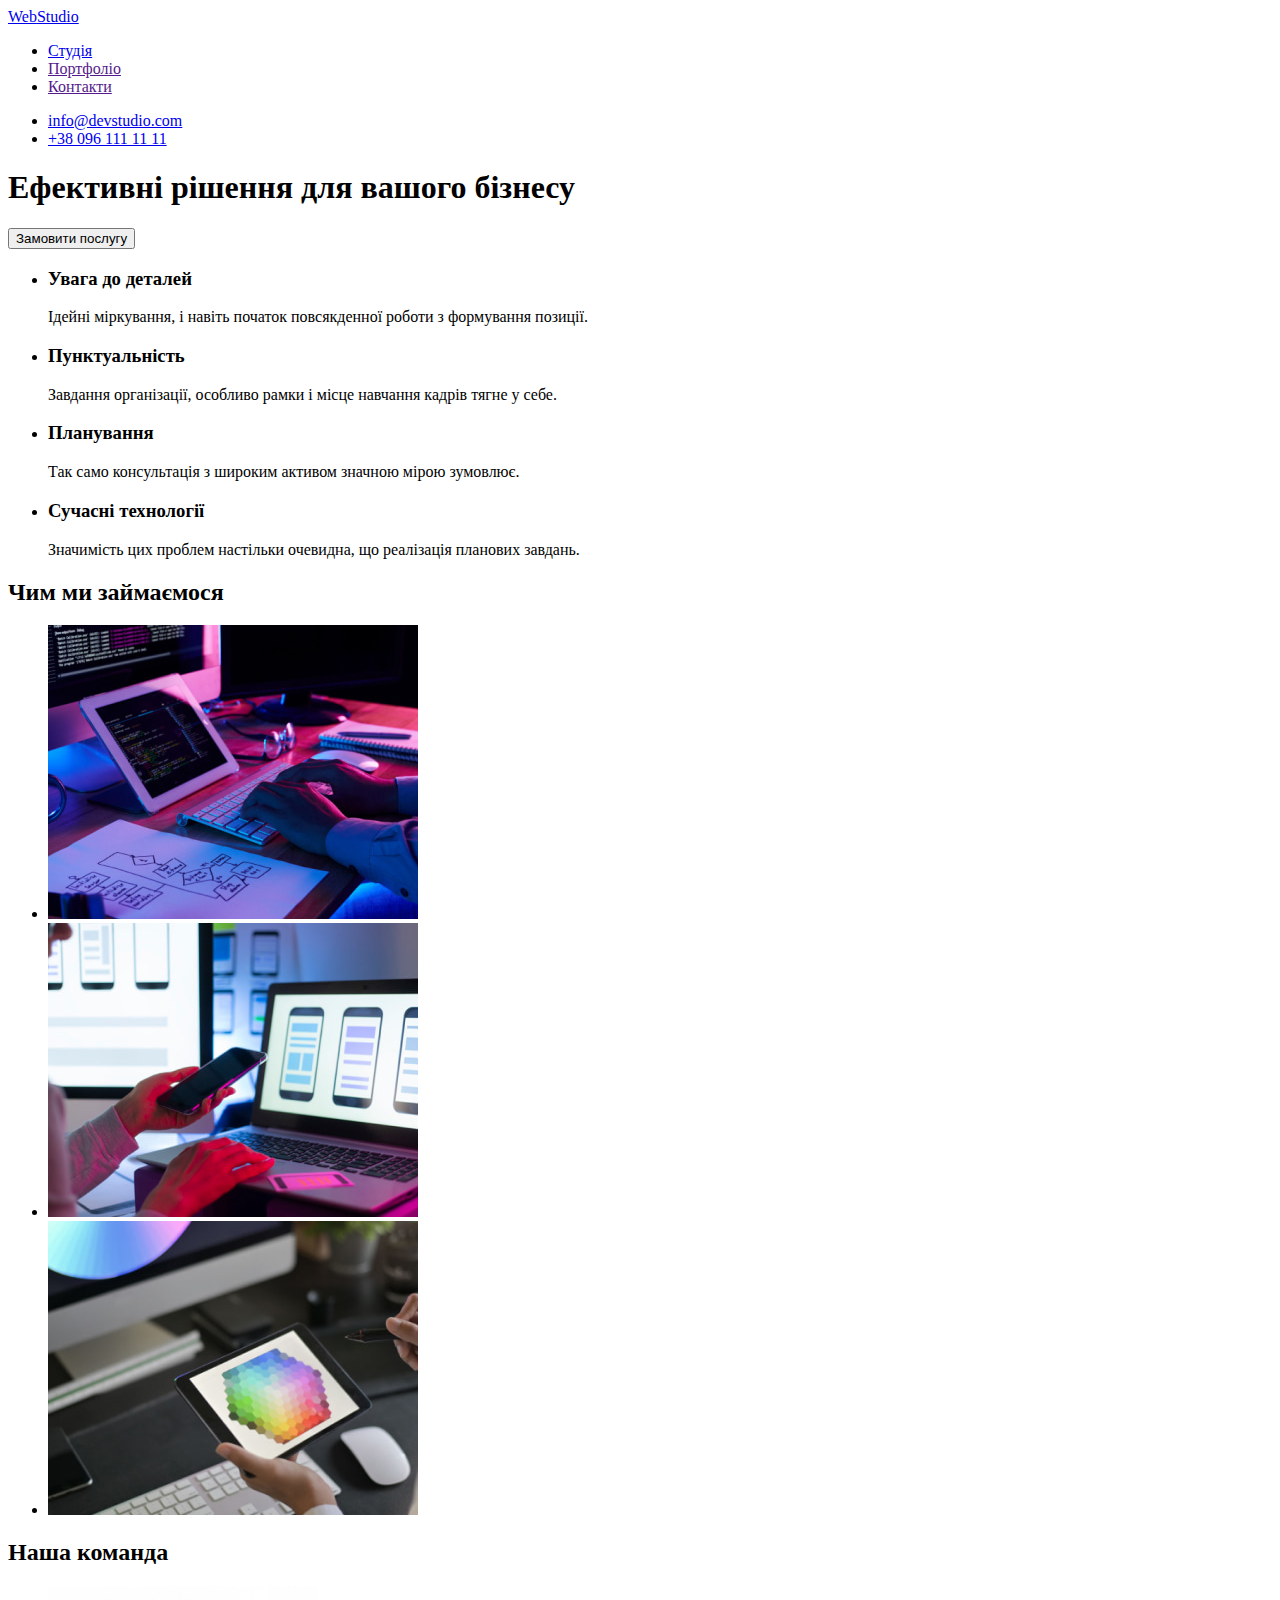
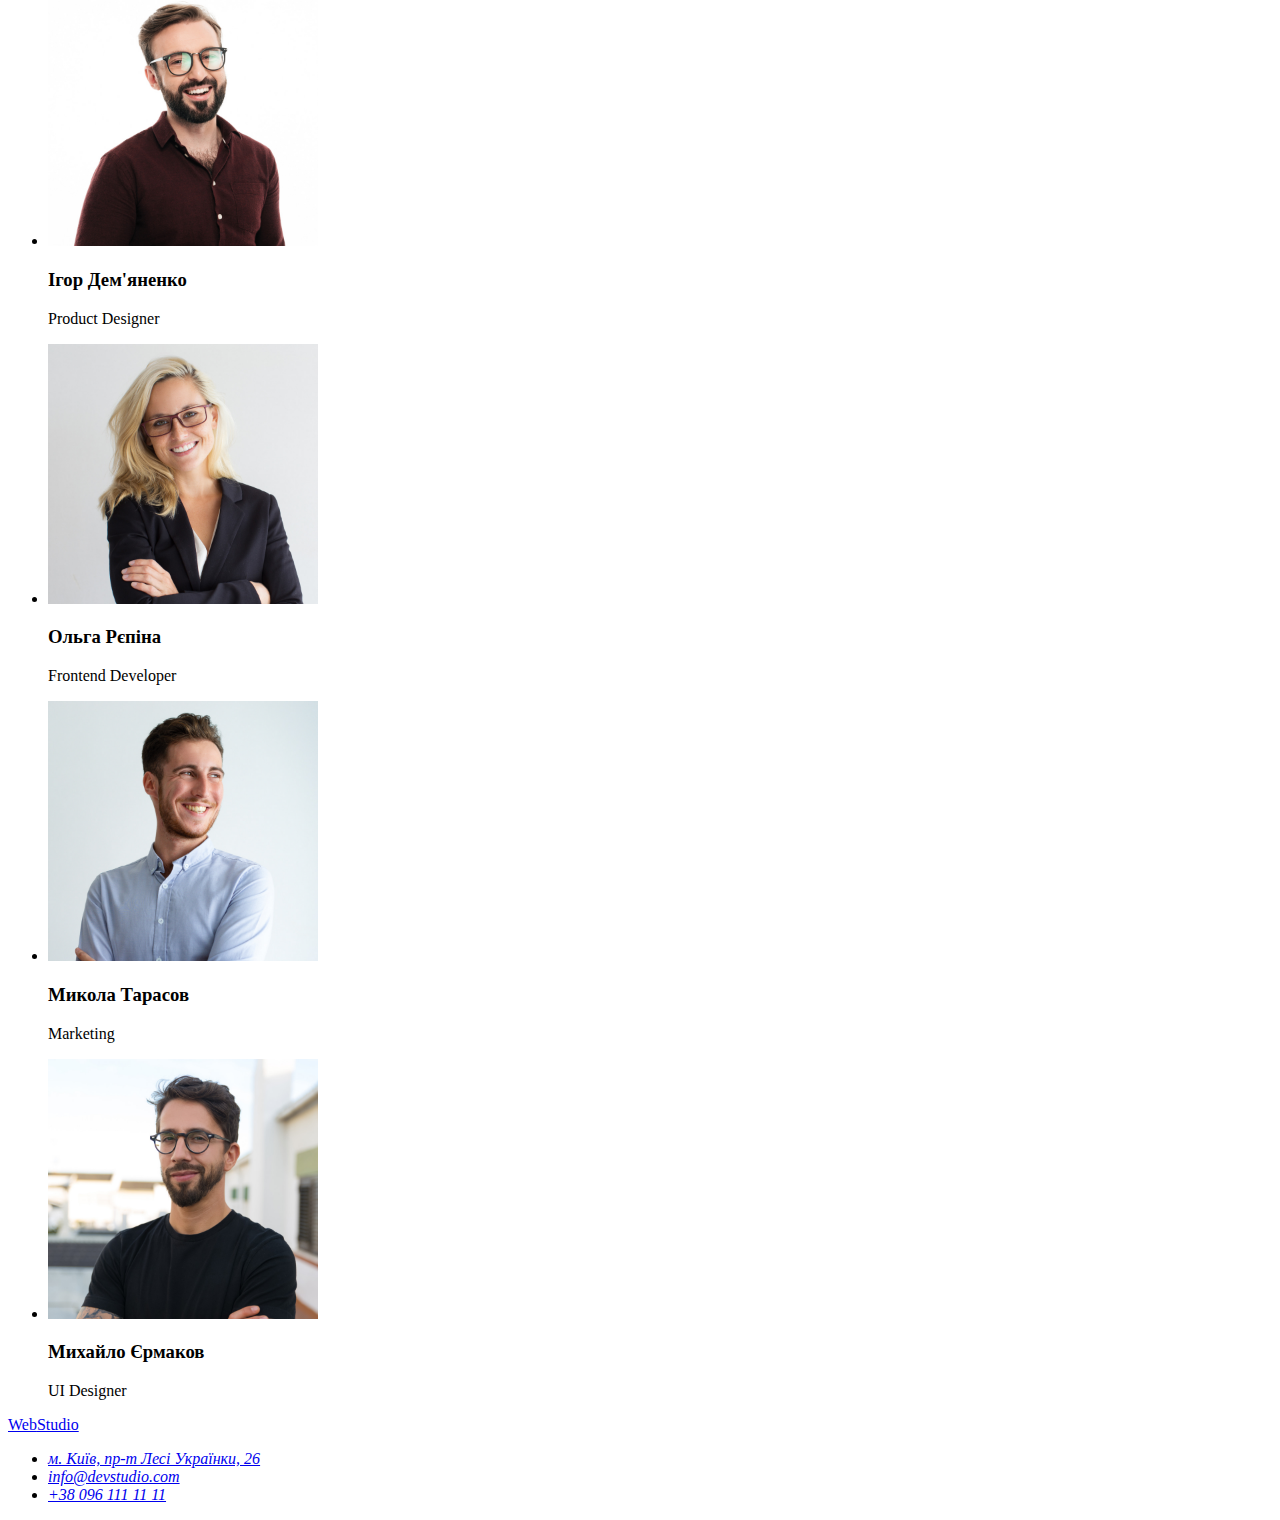
==== index.html @ 006b5e54 "Second" ====
<!DOCTYPE html>
<html lang="en">

<head>
    <meta charset="UTF-8" />
    <meta http-equiv="X-UA-Compatible" content="IE=edge" />
    <meta name="viewport" content="width=device-width, initial-scale=1.0" />
    <title>Студія</title>
</head>

<body>
    <!--Текстове лого та навігація-->
    <header>
        <a href="index.html" class="logo-style"><span class="logo-web-style">Web</span>Studio</a>
        <nav>
            <ul>
                <li><a href="index.html">Студія</a></li>
                <li><a href="">Портфоліо</a></li>
                <li><a href="">Контакти</a></li>
            </ul>
        </nav>
        <!--Контактна іформація почта та телефон-->
        <ul>
            <li><a href="mailto:info@devstudio.com">info@devstudio.com</a></li>
            <li><a href="tel:+380961111111">+38 096 111 11 11</a></li>
        </ul>
    </header>

    <main>
        <!--Титульний блок з основным позивом-->
        <section class="main-board">
            <h1>Ефективні рішення для вашого бізнесу</h1>
            <button type="button">Замовити послугу</button>
        </section>
        <!--Секція опису переваг, особобливості-->
        <section>
            <h2 hidden>Особливості</h2>
            <ul>
                <li>
                    <h3>Увага до деталей</h3>
                    <p>Ідейні міркування, і навіть початок повсякденної роботи з формування позиції.</p>
                </li>
                <li>
                    <h3>Пунктуальність</h3>
                    <p>Завдання організації, особливо рамки і місце навчання кадрів тягне у себе.</p>
                </li>
                <li>
                    <h3>Планування</h3>
                    <p>Так само консультація з широким активом значною мірою зумовлює.</p>
                </li>
                <li>
                    <h3>Сучасні технології</h3>
                    <p>Значимість цих проблем настільки очевидна, що реалізація планових завдань.</p>
                </li>
            </ul>
        </section>
        <!--Секція відображень процесу-->
        <section>
            <h2>Чим ми займаємося</h2>
            <ul>
                <li>
                    <img src="images/img.jpg" alt="Чоловік працює за комп'ютером та розробляє сайт" width="370" />
                </li>
                <li>
                    <img src="images/img1.jpg" alt="Дівчина розробляє дизайн інтеграцію до смартфонів" width="370" />
                </li>
                <li>
                    <img src="images/img2.jpg" alt="Дівчина працюе з палітрою кольорів на планшеті" width="370" />
                </li>
            </ul>
        </section>
        <!--Блок команди, фото, ім'я, напрямок розробки-->
        <section>
            <h2>Наша команда</h2>
            <ul>
                <li>
                    <img src="images/img3.jpg" alt="Фото Ігоря Дем'яненка" width="270" height="260" />
                    <h3>Ігор Дем'яненко</h3>
                    <p class="skills">Product Designer</p>
                </li>
                <li>
                    <img src="images/img4.jpg" alt="Фото Ольги Рєпіной" width="270" height="260" />
                    <h3>Ольга Рєпіна</h3>
                    <p class="skills">Frontend Developer</p>
                </li>
                <li>
                    <img src="images/img5.jpg" alt="Фото Миколи Тарасова" width="270" height="260" />
                    <h3>Микола Тарасов</h3>
                    <p class="skills">Marketing</p>
                </li>
                <li>
                    <img src="images/img6.jpg" alt="Фото Михайла Єрмакова" width="270" height="260" />
                    <h3>Михайло Єрмаков</h3>
                    <p class="skills">UI Designer</p>
                </li>
            </ul>
        </section>
    </main>
    <!--Лого та адреса в підвалі-->
    <footer>
        <a href="index.html" class="logo-style"><span class="logo-web-style">Web</span>Studio</a>
        <address>
            <ul>
                <li>
                    <a href="https://goo.gl/maps/PP2r4zWcjwwRbAMDA" target="_blank"
                        rel="noopener noreferrer nofollow">м. Київ, пр-т Лесі Українки, 26</a>
                </li>
                <li><a href="mailto:info@devstudio.com">info@devstudio.com</a></li>
                <li><a href="tel:+380961111111">+38 096 111 11 11</a></li>
            </ul>
        </address>
    </footer>
</body>

</html>
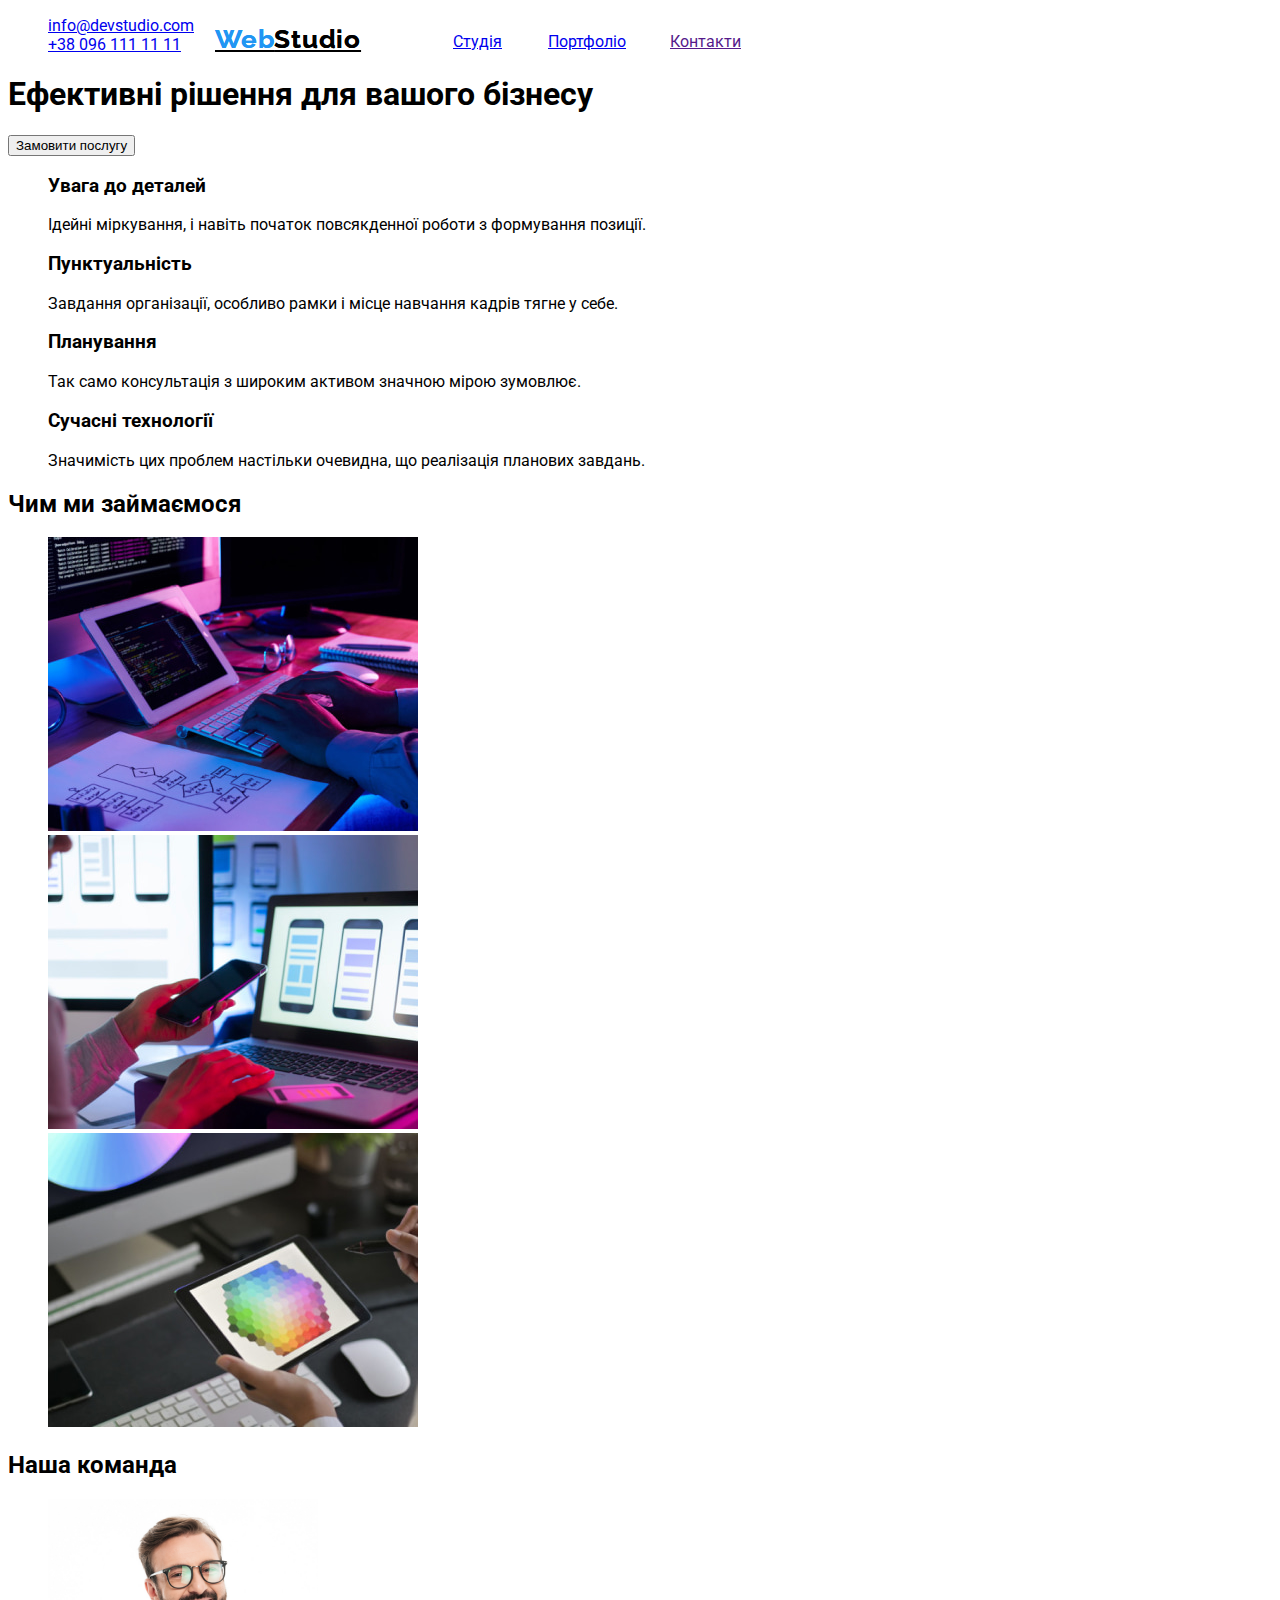
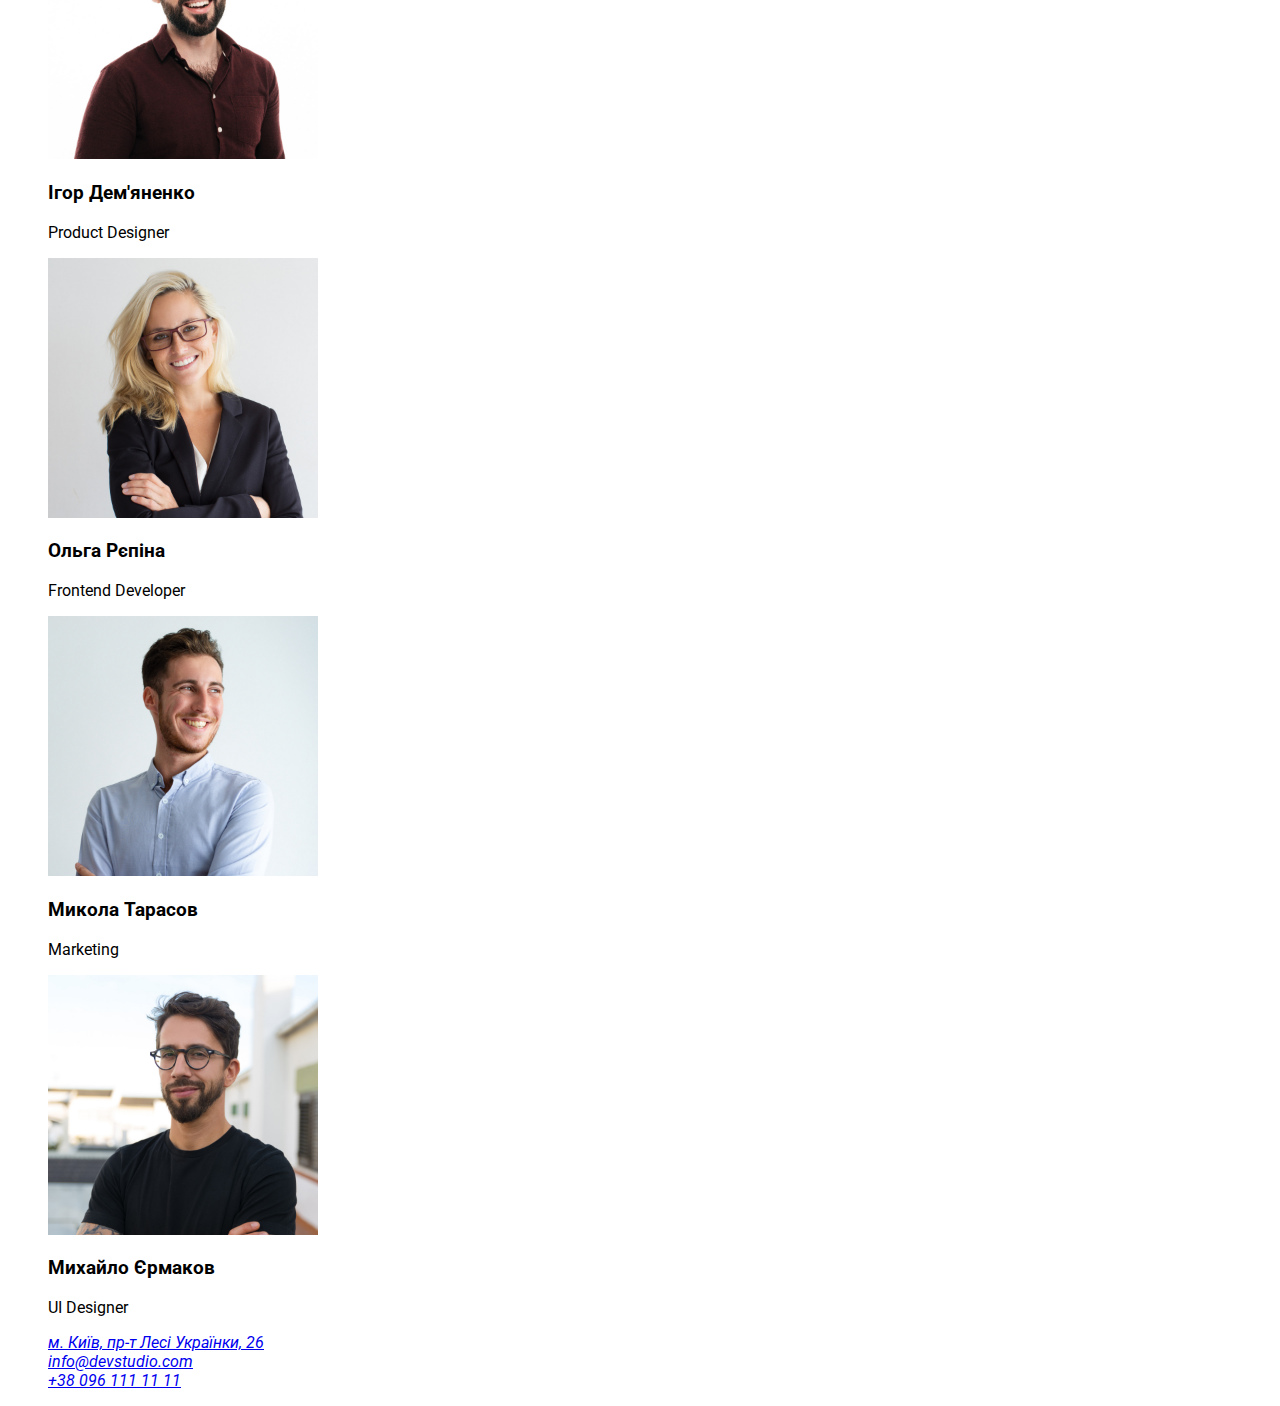
==== commit f9058090: "Go" ====
--- a/index.html
+++ b/index.html
@@ -5,6 +5,10 @@
     <meta charset="UTF-8" />
     <meta http-equiv="X-UA-Compatible" content="IE=edge" />
     <meta name="viewport" content="width=device-width, initial-scale=1.0" />
+    <link rel="stylesheet" href="styles/styles.css">
+    <link
+        href="https://fonts.googleapis.com/css2?family=Raleway:wght@700&family=Roboto:wght@400;500;700;900&display=swap"
+        rel="stylesheet">
     <title>Студія</title>
 </head>
 
@@ -13,16 +17,16 @@
     <header>
         <a href="index.html" class="logo-style"><span class="logo-web-style">Web</span>Studio</a>
         <nav>
-            <ul>
-                <li><a href="index.html">Студія</a></li>
-                <li><a href="">Портфоліо</a></li>
-                <li><a href="">Контакти</a></li>
+            <ul class="navigation">
+                <li><a href="index.html" class="navigation-studia">Студія</a></li>
+                <li><a href="portfolio.html" class="navigation-portfolio">Портфоліо</a></li>
+                <li><a href="" class="navigation-contacts">Контакти</a></li>
             </ul>
         </nav>
         <!--Контактна іформація почта та телефон-->
         <ul>
-            <li><a href="mailto:info@devstudio.com">info@devstudio.com</a></li>
-            <li><a href="tel:+380961111111">+38 096 111 11 11</a></li>
+            <li><a href="mailto:info@devstudio.com" class="contact">info@devstudio.com</a></li>
+            <li><a href="tel:+380961111111" class="contact">+38 096 111 11 11</a></li>
         </ul>
     </header>
 
--- a/styles/styles.css
+++ b/styles/styles.css
@@ -0,0 +1,67 @@
+/*Основний шрифт*/
+body {
+  font-family: 'Raleway', sans-serif;
+
+  font-family: 'Roboto', sans-serif;
+}
+
+.logo-style {
+  color: black;
+  position: absolute;
+  width: 145px;
+  height: 31px;
+  left: 215px;
+  top: 24px;
+
+  font-family: 'Raleway';
+  font-style: normal;
+  font-weight: 700;
+  font-size: 26px;
+  line-height: 31px;
+
+  /* identical to box height */
+  letter-spacing: 0.03em;
+}
+.logo-web-style {
+  color: #2196f3;
+}
+.navigation-studia {
+    list-style: none;
+  position: absolute;
+  width: 45px;
+  height: 16px;
+  left: 453px;
+  top: 32px;
+}
+.navigation-studia:hover,
+:focus {
+  color: #2196f3;
+}
+
+.navigation-portfolio { 
+  position: absolute;
+  width: 72px;
+  height: 16px;
+  left: 548px;
+  top: 32px;
+}
+.navigation-portfolio:hover,
+:focus {
+    
+  color: #2196f3;
+}
+.navigation-contacts {
+  list-style: none;
+  position: absolute;
+  width: 64px;
+  height: 16px;
+  left: 670px;
+  top: 32px;
+}
+.navigation-contacts:hover,
+:focus {
+  color: #2196f3;
+}
+ul {
+  list-style: none;
+}
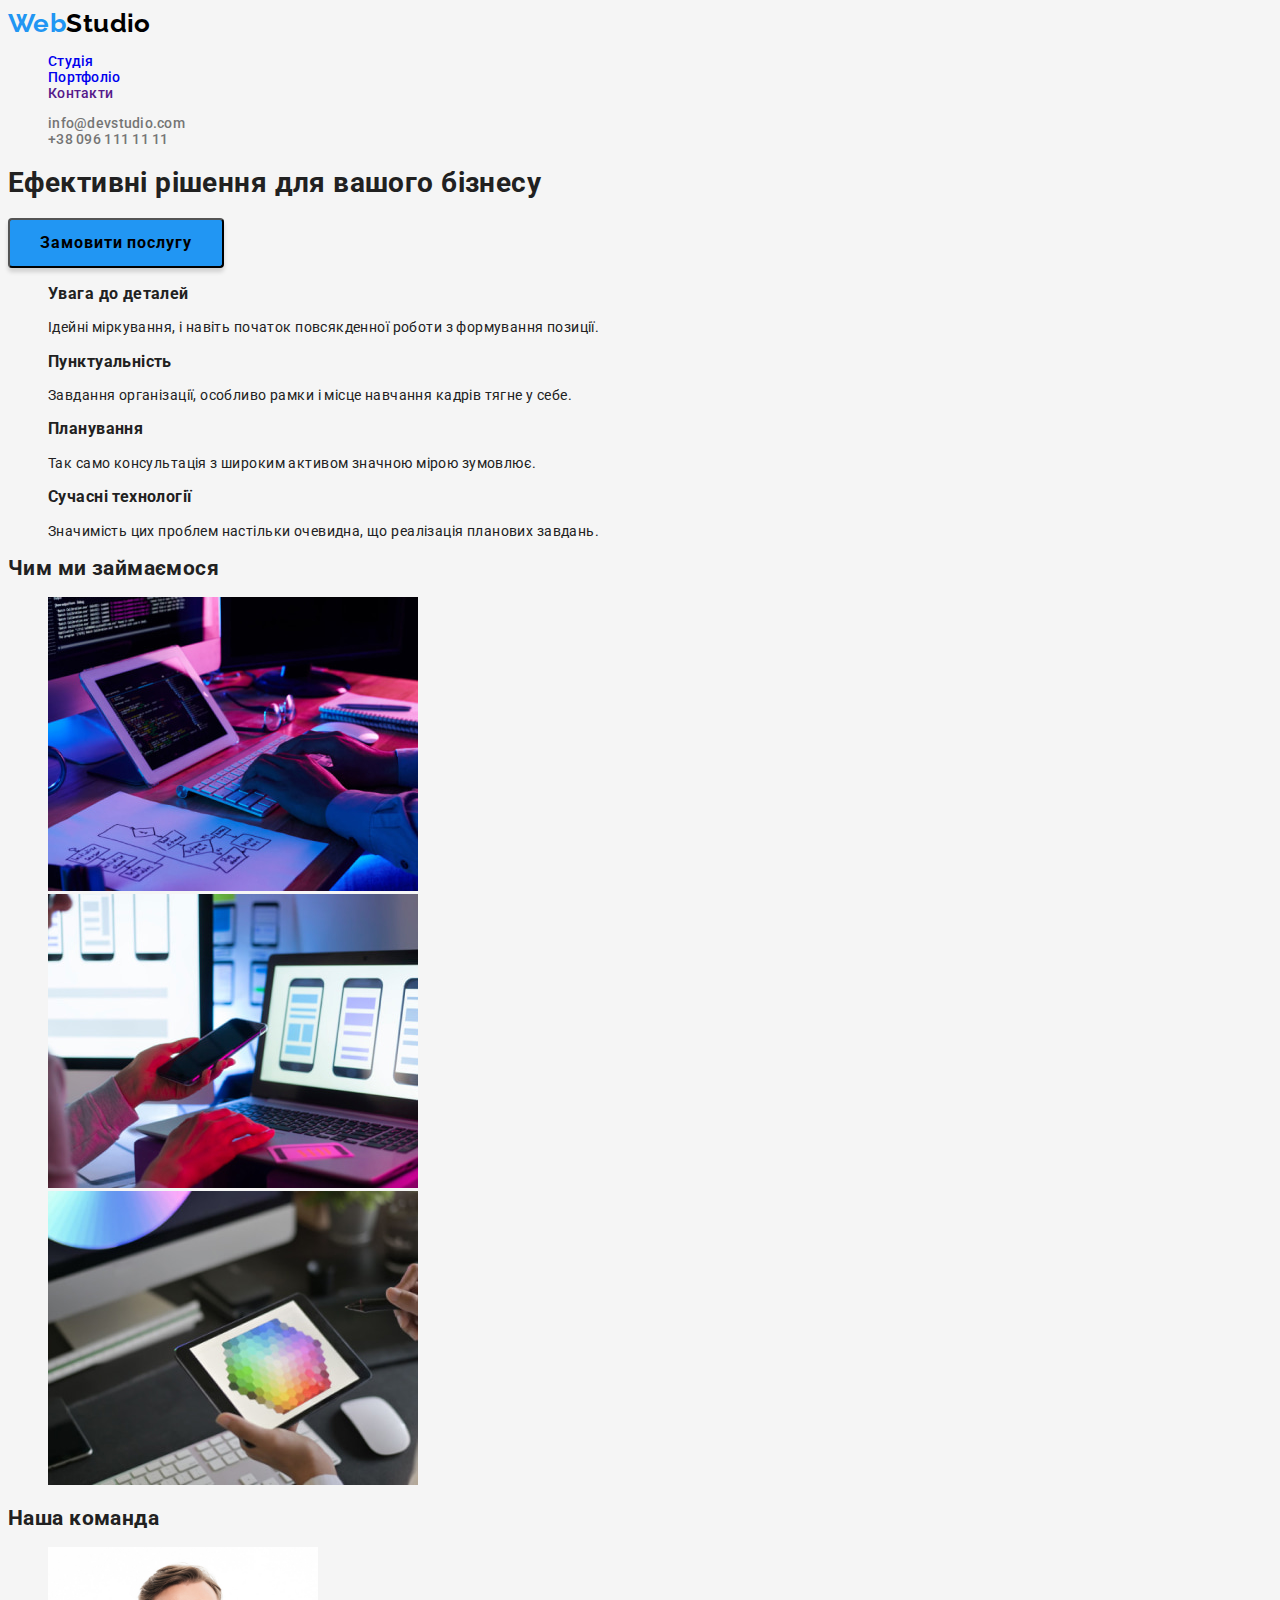
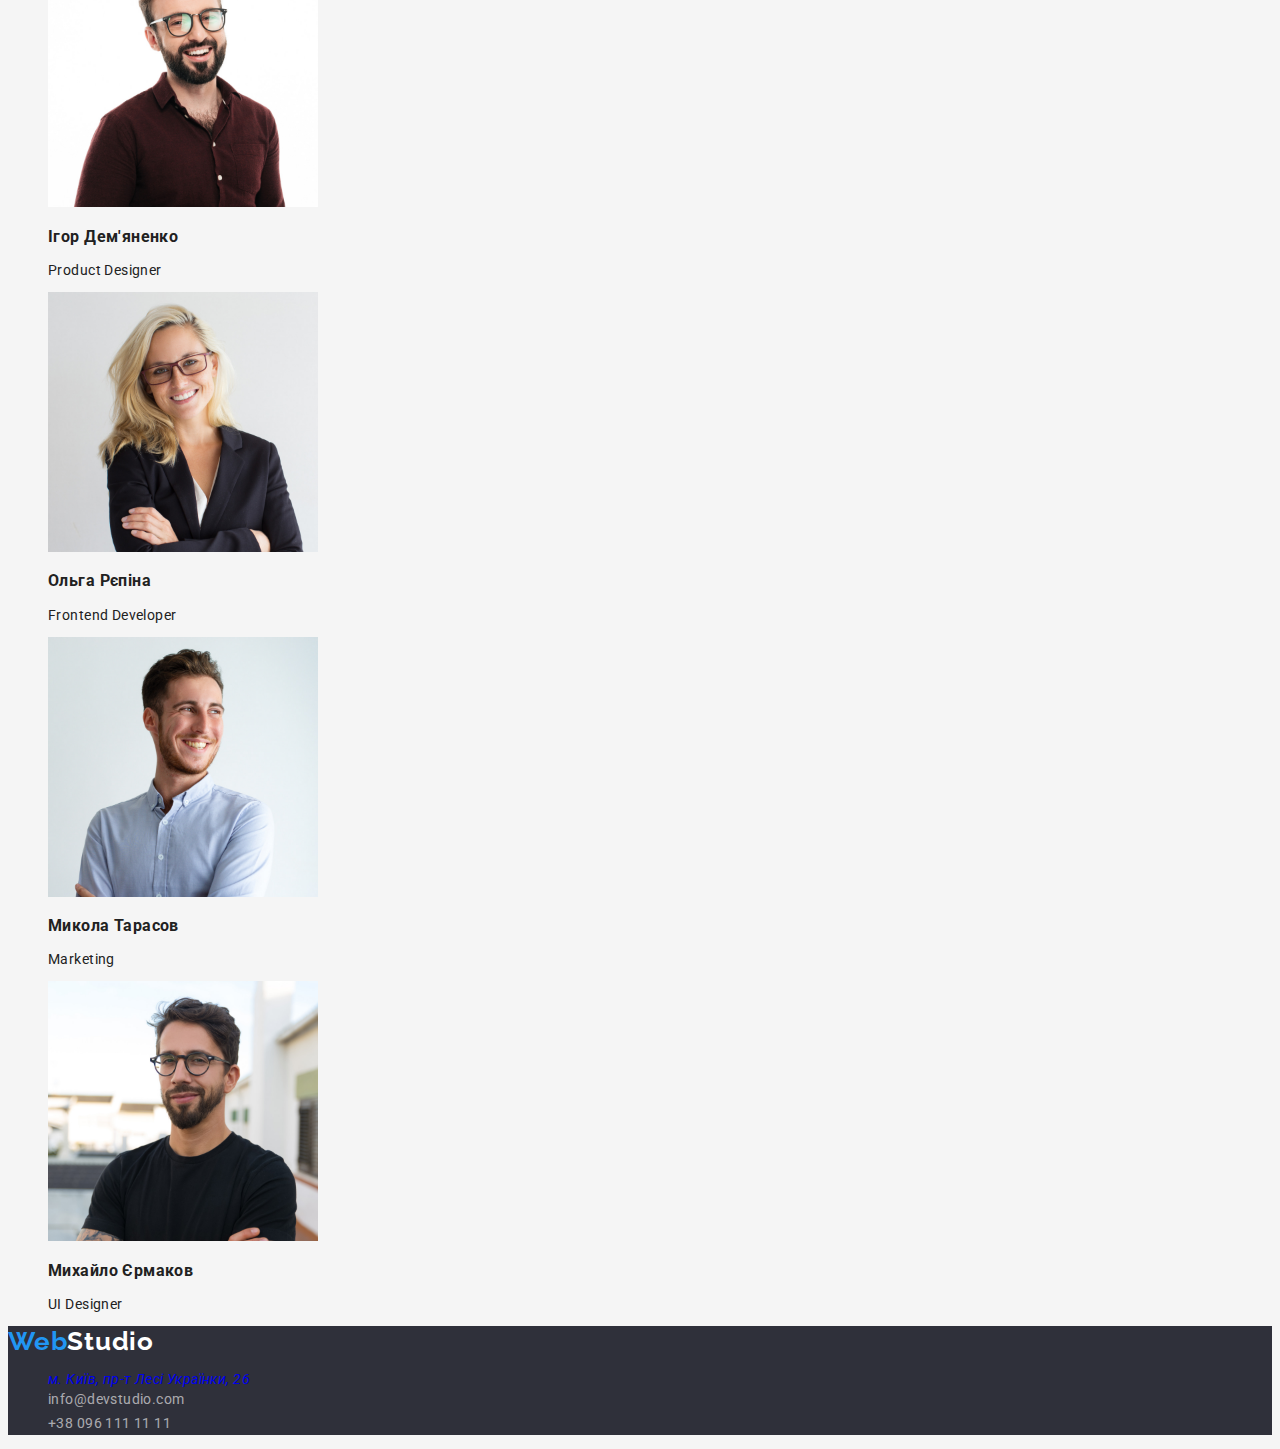
==== commit aa482c33: "Start" ====
--- a/index.html
+++ b/index.html
@@ -5,7 +5,7 @@
     <meta charset="UTF-8" />
     <meta http-equiv="X-UA-Compatible" content="IE=edge" />
     <meta name="viewport" content="width=device-width, initial-scale=1.0" />
-    <link rel="stylesheet" href="styles/styles.css">
+  <link rel="stylesheet" href="./styles/styles.css">
     <link
         href="https://fonts.googleapis.com/css2?family=Raleway:wght@700&family=Roboto:wght@400;500;700;900&display=swap"
         rel="stylesheet">
@@ -17,16 +17,16 @@
     <header>
         <a href="index.html" class="logo-style"><span class="logo-web-style">Web</span>Studio</a>
         <nav>
-            <ul class="navigation">
-                <li><a href="index.html" class="navigation-studia">Студія</a></li>
-                <li><a href="portfolio.html" class="navigation-portfolio">Портфоліо</a></li>
-                <li><a href="" class="navigation-contacts">Контакти</a></li>
+            <ul class="nav-all">
+                <li><a href="index.html" class="nav-studia">Студія</a></li>
+                <li><a href="portfolio.html" class="nav-portfolio">Портфоліо</a></li>
+                <li><a href="" class="nav-contacts">Контакти</a></li>
             </ul>
         </nav>
         <!--Контактна іформація почта та телефон-->
         <ul>
-            <li><a href="mailto:info@devstudio.com" class="contact">info@devstudio.com</a></li>
-            <li><a href="tel:+380961111111" class="contact">+38 096 111 11 11</a></li>
+            <li><a href="mailto:info@devstudio.com" class="cont-mail">info@devstudio.com</a></li>
+            <li><a href="tel:+380961111111" class="cont-tel">+38 096 111 11 11</a></li>
         </ul>
     </header>
 
@@ -34,7 +34,7 @@
         <!--Титульний блок з основным позивом-->
         <section class="main-board">
             <h1>Ефективні рішення для вашого бізнесу</h1>
-            <button type="button">Замовити послугу</button>
+            <button type="button" class="button-studia">Замовити послугу</button>
         </section>
         <!--Секція опису переваг, особобливості-->
         <section>
@@ -77,22 +77,22 @@
         <section>
             <h2>Наша команда</h2>
             <ul>
-                <li>
-                    <img src="images/img3.jpg" alt="Фото Ігоря Дем'яненка" width="270" height="260" />
+                <li class="team-picture">
+                    <img src="images/img3.jpg"  alt="Фото Ігоря Дем'яненка" width="270" height="260" />
                     <h3>Ігор Дем'яненко</h3>
                     <p class="skills">Product Designer</p>
                 </li>
-                <li>
+                <li class="team-picture">
                     <img src="images/img4.jpg" alt="Фото Ольги Рєпіной" width="270" height="260" />
                     <h3>Ольга Рєпіна</h3>
                     <p class="skills">Frontend Developer</p>
                 </li>
-                <li>
+                <li class="team-picture">
                     <img src="images/img5.jpg" alt="Фото Миколи Тарасова" width="270" height="260" />
                     <h3>Микола Тарасов</h3>
                     <p class="skills">Marketing</p>
                 </li>
-                <li>
+                <li class="team-picture">
                     <img src="images/img6.jpg" alt="Фото Михайла Єрмакова" width="270" height="260" />
                     <h3>Михайло Єрмаков</h3>
                     <p class="skills">UI Designer</p>
@@ -101,16 +101,16 @@
         </section>
     </main>
     <!--Лого та адреса в підвалі-->
-    <footer>
-        <a href="index.html" class="logo-style"><span class="logo-web-style">Web</span>Studio</a>
+    <footer class="footer-style">
+        <a href="index.html" class="logo-style-footer"><span class="logo-web-style">Web</span>Studio</a>
         <address>
             <ul>
                 <li>
                     <a href="https://goo.gl/maps/PP2r4zWcjwwRbAMDA" target="_blank"
                         rel="noopener noreferrer nofollow">м. Київ, пр-т Лесі Українки, 26</a>
                 </li>
-                <li><a href="mailto:info@devstudio.com">info@devstudio.com</a></li>
-                <li><a href="tel:+380961111111">+38 096 111 11 11</a></li>
+                <li><a href="mailto:info@devstudio.com" class="footer-mail">info@devstudio.com</a></li>
+                <li><a href="tel:+380961111111" class="footer-tel">+38 096 111 11 11</a></li>
             </ul>
         </address>
     </footer>
--- a/styles/styles.css
+++ b/styles/styles.css
@@ -1,67 +1,419 @@
-/*Основний шрифт*/
+/*Основні стилі*/
+:root {
+  --main-text-color: #212121;
+  --secondary-text-color: #ffffff;
+  --ouwer-text-color: #757575;
+  --accent-color: #2196f3;
+  --content-color: #eeeeee;
+  --logo-color-text: #000000;
+  --buttons-port-color: #f5f4fa;
+  --footer-text-color: rgba(47, 48, 58, 0.6);
+  --background-footer-color: #2f303a;
+  --background-section: #e5e5e5;
+  --background-article: #ffffff;
+  --line-color: #ececec;
+  --background-color: #f5f5f5;
+  --icon-color: #afb1b8;
+  --main-font: Roboto, sans-serif;
+}
 body {
-  font-family: 'Raleway', sans-serif;
-
-  font-family: 'Roboto', sans-serif;
-}
-
+  background-color: var(--background-color);
+  color: var(--main-text-color);
+  font-family: var(--main-font);
+  font-size: 14px;
+  letter-spacing: 0.03em;
+}
+a {
+  text-decoration: none;
+  cursor: pointer;
+}
+ul {
+  list-style-type: none;
+}
+/*Лого та його стиль*/
 .logo-style {
-  color: black;
-  position: absolute;
-  width: 145px;
-  height: 31px;
-  left: 215px;
-  top: 24px;
-
   font-family: 'Raleway';
   font-style: normal;
   font-weight: 700;
   font-size: 26px;
   line-height: 31px;
+  color: #000000;
+}
+.logo-web-style {
+  color: #2196f3;
+}
+/*Загальні стилі навігацій*/
+.nav-all {
+  font-family: 'Roboto';
+  font-style: normal;
+  font-weight: 500;
+  font-size: 14px;
+  line-height: 16px;
+  letter-spacing: 0.02em;
+
+  color: #212121;
+}
+.nav-studia:hover {
+  color: #2196f3;
+}
+.nav-studia:focus {
+  color: #2196f3;
+}
+.nav-portfolio:hover {
+  color: #2196f3;
+}
+.nav-portfolio:focus {
+  color: #2196f3;
+}
+.nav-contacts:hover {
+  color: #2196f3;
+}
+.nav-contacts:focus {
+  color: #2196f3;
+}
+/*Загальні стилі адрес в хедері*/
+.cont-mail {
+  font-family: 'Roboto';
+  font-style: normal;
+  font-weight: 500;
+  font-size: 14px;
+  line-height: 16px;
+  letter-spacing: 0.02em;
+
+  color: #757575;
+}
+.cont-mail:focus {
+  color: #2196f3;
+}
+.cont-mail:hover {
+  color: #2196f3;
+}
+.cont-tel {
+  font-family: 'Roboto';
+  font-style: normal;
+  font-weight: 500;
+  font-size: 14px;
+  line-height: 16px;
+  letter-spacing: 0.02em;
+
+  color: #757575;
+}
+.cont-tel:focus {
+  color: #2196f3;
+}
+.cont-tel:hover {
+  color: #2196f3;
+}
+/*Кнопка взаємодії в студії*/
+.button-studia {
+  width: 216px;
+height: 50px;
+  cursor: pointer;
+  font-family: 'Roboto';
+  font-style: normal;
+  font-weight: 700;
+  font-size: 16px;
+  line-height: 30px;
+  
+  /* identical to box height, or 188% */
+  letter-spacing: 0.06em;
+  
+  background: #2196F3;
+  box-shadow: 0px 4px 4px rgba(0, 0, 0, 0.15);
+  border-radius: 4px;
+  
+  
+}
+
+/*Кнопки взаємодії та титульна, портфоліо*/
+.h1-hide {
+  height: 1px;
+  width: 0px;
+  opacity: 0;
+}
+.button-inline1 {
+  cursor: pointer;
+  width: 125px;
+  height: 38px;
+
+  background: #f5f4fa;
+  border-radius: 4px;
+  /*Шрифти в кнопці*/
+  font-family: 'Roboto';
+  font-style: normal;
+  font-weight: 500;
+  font-size: 16px;
+  line-height: 26px;
+
+  /* identical to box height, or 162% */
+  text-align: center;
+  letter-spacing: 0.03em;
+}
+.button-inline2 {
+  cursor: pointer;
+  width: 125px;
+  height: 38px;
+
+  background: #f5f4fa;
+  border-radius: 4px;
+  /*Шрифти в кнопці*/
+  font-family: 'Roboto';
+  font-style: normal;
+  font-weight: 500;
+  font-size: 16px;
+  line-height: 26px;
+
+  /* identical to box height, or 162% */
+  text-align: center;
+  letter-spacing: 0.03em;
+}
+.button-inline3 {
+  cursor: pointer;
+  width: 125px;
+  height: 38px;
+
+  background: #f5f4fa;
+  border-radius: 4px;
+  /*Шрифти в кнопці*/
+  font-family: 'Roboto';
+  font-style: normal;
+  font-weight: 500;
+  font-size: 16px;
+  line-height: 26px;
+
+  /* identical to box height, or 162% */
+  text-align: center;
+  letter-spacing: 0.03em;
+}
+.button-inline4 {
+  cursor: pointer;
+  width: 125px;
+  height: 38px;
+
+  background: #f5f4fa;
+  border-radius: 4px;
+  /*Шрифти в кнопці*/
+  font-family: 'Roboto';
+  font-style: normal;
+  font-weight: 500;
+  font-size: 16px;
+  line-height: 26px;
+
+  /* identical to box height, or 162% */
+  text-align: center;
+  letter-spacing: 0.03em;
+}
+.button-inline5 {
+  cursor: pointer;
+  width: 125px;
+  height: 38px;
+
+  background: #f5f4fa;
+  border-radius: 4px;
+  /*Шрифти в кнопці*/
+  font-family: 'Roboto';
+  font-style: normal;
+  font-weight: 500;
+  font-size: 16px;
+  line-height: 26px;
+
+  /* identical to box height, or 162% */
+  text-align: center;
+  letter-spacing: 0.03em;
+}
+.button-inline1:focus {
+  background: #2196f3;
+
+  /* shadow-middle */
+  box-shadow: 0px 3px 1px rgba(0, 0, 0, 0.1), 0px 1px 2px rgba(0, 0, 0, 0.08),
+    0px 2px 2px rgba(0, 0, 0, 0.12);
+  border-radius: 4px;
+}
+.button-inline1:hover {
+  background: #2196f3;
+
+  /* shadow-middle */
+  box-shadow: 0px 3px 1px rgba(0, 0, 0, 0.1), 0px 1px 2px rgba(0, 0, 0, 0.08),
+    0px 2px 2px rgba(0, 0, 0, 0.12);
+  border-radius: 4px;
+}
+.button-inline2:focus {
+  background: #2196f3;
+
+  /* shadow-middle */
+  box-shadow: 0px 3px 1px rgba(0, 0, 0, 0.1), 0px 1px 2px rgba(0, 0, 0, 0.08),
+    0px 2px 2px rgba(0, 0, 0, 0.12);
+  border-radius: 4px;
+}
+.button-inline2:hover {
+  background: #2196f3;
+
+  /* shadow-middle */
+  box-shadow: 0px 3px 1px rgba(0, 0, 0, 0.1), 0px 1px 2px rgba(0, 0, 0, 0.08),
+    0px 2px 2px rgba(0, 0, 0, 0.12);
+  border-radius: 4px;
+}
+.button-inline3:focus {
+  background: #2196f3;
+
+  /* shadow-middle */
+  box-shadow: 0px 3px 1px rgba(0, 0, 0, 0.1), 0px 1px 2px rgba(0, 0, 0, 0.08),
+    0px 2px 2px rgba(0, 0, 0, 0.12);
+  border-radius: 4px;
+}
+.button-inline3:hover {
+  background: #2196f3;
+
+  /* shadow-middle */
+  box-shadow: 0px 3px 1px rgba(0, 0, 0, 0.1), 0px 1px 2px rgba(0, 0, 0, 0.08),
+    0px 2px 2px rgba(0, 0, 0, 0.12);
+  border-radius: 4px;
+}
+.button-inline4:focus {
+  background: #2196f3;
+
+  /* shadow-middle */
+  box-shadow: 0px 3px 1px rgba(0, 0, 0, 0.1), 0px 1px 2px rgba(0, 0, 0, 0.08),
+    0px 2px 2px rgba(0, 0, 0, 0.12);
+  border-radius: 4px;
+}
+.button-inline4:hover {
+  background: #2196f3;
+
+  /* shadow-middle */
+  box-shadow: 0px 3px 1px rgba(0, 0, 0, 0.1), 0px 1px 2px rgba(0, 0, 0, 0.08),
+    0px 2px 2px rgba(0, 0, 0, 0.12);
+  border-radius: 4px;
+}
+.button-inline5:focus {
+  background: #2196f3;
+
+  /* shadow-middle */
+  box-shadow: 0px 3px 1px rgba(0, 0, 0, 0.1), 0px 1px 2px rgba(0, 0, 0, 0.08),
+    0px 2px 2px rgba(0, 0, 0, 0.12);
+  border-radius: 4px;
+}
+.button-inline5:hover {
+  background: #2196f3;
+
+  /* shadow-middle */
+  box-shadow: 0px 3px 1px rgba(0, 0, 0, 0.1), 0px 1px 2px rgba(0, 0, 0, 0.08),
+    0px 2px 2px rgba(0, 0, 0, 0.12);
+  border-radius: 4px;
+}
+/*Секція зображень - основний стиль*/
+.image-section-title {
+  ont-family: 'Roboto';
+  font-style: normal;
+  font-weight: 700;
+  font-size: 18px;
+  line-height: 36px;
+
+  /* identical to box height, or 200% */
+  letter-spacing: 0.06em;
+  color: var(--main-text-color);
+}
+.figcaption-second-text {
+  font-family: 'Roboto';
+  font-style: normal;
+  font-weight: 400;
+  font-size: 16px;
+  line-height: 30px;
+
+  /* identical to box height, or 188% */
+  letter-spacing: 0.03em;
+
+  color: var(--ouwer-text-color);
+}
+/*Стиль коробочки зображення*/
+.portfolio1 {
+  background: var(--background-article);
+  border: 1px solid #eeeeee;
+}
+.portfolio2 {
+  background: var(--background-article);
+  border: 1px solid #eeeeee;
+}
+.portfolio3 {
+  background: var(--background-article);
+  border: 1px solid #eeeeee;
+}
+.portfolio4 {
+  background: var(--background-article);
+  border: 1px solid #eeeeee;
+}
+.portfolio5 {
+  background: var(--background-article);
+  border: 1px solid #eeeeee;
+}
+.portfolio6 {
+  background: var(--background-article);
+  border: 1px solid #eeeeee;
+}
+.portfolio7 {
+  background: var(--background-article);
+  border: 1px solid #eeeeee;
+}
+.portfolio8 {
+  background: var(--background-article);
+  border: 1px solid #eeeeee;
+}
+.portfolio9 {
+  background: var(--background-article);
+  border: 1px solid #eeeeee;
+}
+/*Стилі футера, лого та адрес*/
+.footer-style {
+  text-decoration: none;
+  background-color: var(--background-footer-color);
+}
+.logo-style-footer {
+  font-family: 'Raleway';
+  font-style: normal;
+  font-weight: 700;
+  font-size: 26px;
+  line-height: 31px;
 
   /* identical to box height */
   letter-spacing: 0.03em;
-}
-.logo-web-style {
-  color: #2196f3;
-}
-.navigation-studia {
-    list-style: none;
-  position: absolute;
-  width: 45px;
-  height: 16px;
-  left: 453px;
-  top: 32px;
-}
-.navigation-studia:hover,
-:focus {
-  color: #2196f3;
-}
-
-.navigation-portfolio { 
-  position: absolute;
-  width: 72px;
-  height: 16px;
-  left: 548px;
-  top: 32px;
-}
-.navigation-portfolio:hover,
-:focus {
-    
-  color: #2196f3;
-}
-.navigation-contacts {
-  list-style: none;
-  position: absolute;
-  width: 64px;
-  height: 16px;
-  left: 670px;
-  top: 32px;
-}
-.navigation-contacts:hover,
-:focus {
-  color: #2196f3;
-}
-ul {
-  list-style: none;
-}
+  color: #ffffff;
+}
+.adress-fotter {
+  font-family: 'Roboto';
+  font-style: normal;
+  font-weight: 400;
+  font-size: 14px;
+  line-height: 24px;
+
+  /* or 171% */
+  letter-spacing: 0.03em;
+
+  color: #ffffff;
+}
+.adress-fotter:visited {
+  color: #ffffff;
+}
+.footer-mail {
+  font-family: 'Roboto';
+  font-style: normal;
+  font-weight: 400;
+  font-size: 14px;
+  line-height: 24px;
+
+  /* or 171% */
+  letter-spacing: 0.03em;
+
+  color: rgba(255, 255, 255, 0.6);
+}
+.footer-tel {
+  font-family: 'Roboto';
+  font-style: normal;
+  font-weight: 400;
+  font-size: 14px;
+  line-height: 24px;
+
+  /* or 171% */
+  letter-spacing: 0.03em;
+
+  color: rgba(255, 255, 255, 0.6);
+}
